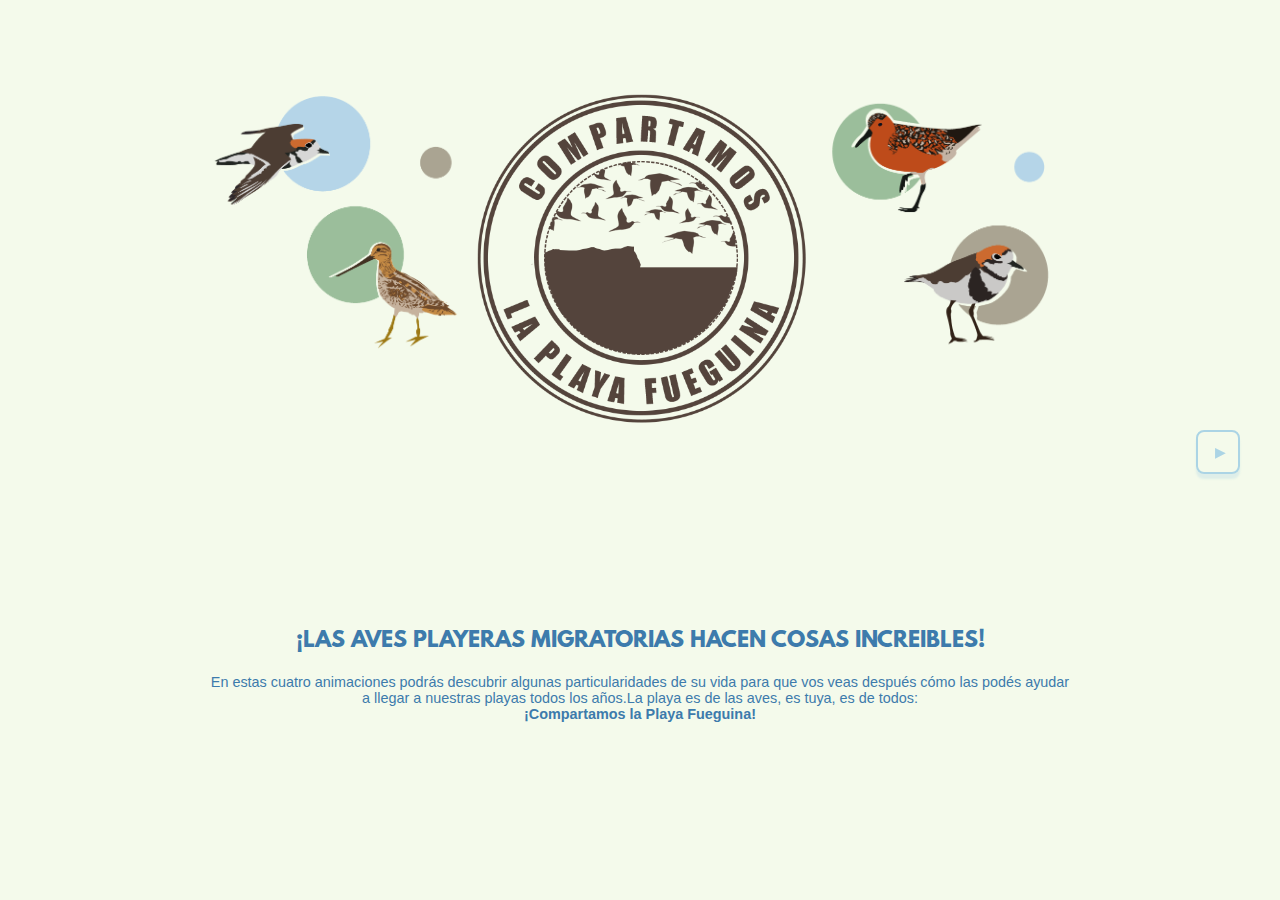
==== index.html @ 64862719 "creada Animacion 03 y fondo de intro" ====
<!DOCTYPE html>
<html>
<head>
	<meta charset="utf-8">
	<meta name="viewport" content="width=device-width, initial-scale=1, user-scalable=no">
	<meta name="authors" content="Ailen Leite, Emilio Arias">
	<meta name="keywords" content="...">
	<meta name="description" content="Compartamos la Playa Fueguina es una campaña impulsada por varias organizaciones que buscan conservar las aves playeras migratorias y sus hábitats.">
	<meta http-equiv="ScreenOrientation" content="autoRotate:disabled">
	<title>CPF</title>
	<link rel="stylesheet" type="text/css" href="css/estilo.css">
	<link rel="stylesheet" type="text/css" href="css/animate.min.css">
</head>
<body>
	<section>
		<div class="boton hov" id="ant" onclick="cambiar(-1)">
			<p>&#x25C0;</p>
		</div>
		<article class="intro mostrar">
			<div class="animacion">
				<img class="logo-prin animate__animated animate__fadeInDown" src="img/logos/01.png">
			</div>
			<div class="info">
				<h2 class="centrado">¡LAS AVES PLAYERAS MIGRATORIAS HACEN COSAS INCREIBLES!</h2>
				<p class="centrado">En estas cuatro animaciones podrás descubrir algunas particularidades de su vida para que vos veas después cómo las podés ayudar a llegar a nuestras playas todos los años.La playa es de las aves, es tuya, es de todos:</br><b>¡Compartamos la Playa Fueguina!</b>
				</p>	
			</div>
		</article>

		<article class="slide">
			<div class="animacion">
				<img src="img/gifs/01.gif">
			</div>
			<div class="info">
				<h2>PLAYAS ESPECIALES PARA LAS AVES PLAYERAS EN RÍO GRANDE.</h2>
				<p class="subtitulo">
					<b>¿CUÁLES SON?</b>
				</p>
				<p>La <b>Punta Popper</b>, el <b>Monumento a los Héroes de Malvinas</b> y la <b>costa norte de la ciudad</b> (desde el Cristo hasta el Barrio YPF).</p>
				<p class="subtitulo">
					<b>¿QUÉ HACEN EN ESE LUGAR?</b>
				</p>
				<p>En Punta Popper y la costa norte tienen sus playas de descanso. Allí <b>reposan</b> el tiempo que dura la marea alta (a veces les toca de día y a veces de noche). En el Monumento Malvinas se <b>alimenta</b>  durante la marea baja.</p>
				
			</div>
		</article>

		<article class="slide">
			<div class="animacion">
				<img src="img/gifs/02.gif">
			</div>
			<div class="info">
				<h2>EL VIAJE DE LAS AVES PLAYERAS MIGRATORIAS.</h2>

				<p class="subtitulo ">
					<b>¿DE DÓNDE VIENEN?</b>
				</p>

				<p>Vienen desde Canadá y Alaska. Recorren más de <b>32 mil kilómetros</b> cada año.</p>

				<p class="subtitulo ">
					<b>DE OCTUBRE A MARZO COMPARTIMOS LA PLAYA</b>
				</p>

				<p>Están con nosotros durante el <b>verano</b>. Cuando comienza el frío tienen que viajar otra vez.</p>
			</div>
		</article>

		<article class="slide">
			<div class="animacion">
				<img src="img/gifs/03.gif">
			</div>
			<div class="info">
				<h2>LA INFLUENCIA DE LAS MAREAS EN EL DÍA DE LAS AVES PLAYERAS.</h2>
				<p class="subtitulo ">
					<b>TIEMPO PARA DESCANSAR</b>
				</p>
				<p>Durante la <b>marea alta</b> buscan lugares cercanos a las zonas de alimentación para <b>descansar</b>. Estas playas son especiales porque les dan <b>protección</b> del viento y tienen suficiente espacio para poder ver si viene algún <b>depredador</b>.			
				</p>

				<p class="subtitulo ">
					<b>TIEMPO PARA COMER</b>
				</p>
				<p>Cuando comienza a <b>bajar la marea</b> se van descubriendo algunos lugares donde abunda el <b>alimento</b>. Deben ir siguiendo la línea del agua ya que donde está todavía mojado es más <b>fácil</b> encontrar el alimento.
				</p>
			</div>
		</article>

		<article class="slide">
			<div class="animacion">
				
			</div>
			<div class="info">
				<h2>ZONA DE ALIMENTACIÓN DE LAS AVES PLAYERAS.</h2>
				<p class="subtitulo">
					<b>LUGARES ESPECIALES PARA COMER</b>
				</p>
				<p>En <b>Punta Popper</b> y el <b>Centro de Interpretación</b> hay lugares donde encuentran alimento pero el principal lugar para comer es todo el <b>intermareal</b> en frente al <b>Monumento de Malvinas</b>.</p>
				<p class="subtitulo">
					<b>¿QUÉ COMEN?</b>
				</p>
				<p>La <b>almeja</b> es la presa que más alimento les proporciona, pero también comen gusanos marinos llamados <b>poliquetos</b>. Los poliquetos y las almejas <b>viven</b> en el <b>lodo blando</b>.</p>
				
			</div>
		</article>

		<article class="slide">
			<div class="redes">
				<h2>PARA TENER EN CUENTA</h2>
				<div class="avisos">
					<div class="listado">
						<p class="subtitulo">
							<b>¿CÓMO AYUDAR EN ESOS LUGARES?</b>
						</p>
						<ul>
							<li><b>N0 CAMINAR POR LA PLAYA DURANTE LA MAREA ALTA.</b></li>
							<li><b>MANTENER SIEMPRE ATADA A TU PERRO (SOBRETODO EN LA PLAYA).</b></li>
						</ul>
					</div>
					<div class="listado">
						<p class="subtitulo">
							<b>EL MOMENTO DE DESCANZAR ES IMPORANTE.</b>
						</p>
						<ul>
							<li><b>CADA INTERRUPCIÓN AL DESCANSO DISMINUYE SUS ENERGIAS PARA EL GRAN VIAJE.</b></li>
						</ul>
					</div>
				</div>
			</div>
		</article>

		<article class="slide">
			<div class="redes">	
				<h2 class="centrado">COMPARTAMOS LA PLAYA FUEGUINA</h2>
				<p>
					Es una campaña impulsada por varias organizaciones que buscan conservar las aves playeras migratorias y sus hábitats.
				</p>
				<div class="logos">
					<img class="logo " src="img/logos/01.png">
					<img class="logo" src="img/logos/02.png">
					<img class="logo" src="img/logos/03.png">
					<img class="logo" src="img/logos/04.png">
				</div>
				<p>Para más información podés seguirnos en las redes sociales de la ONG <b>Estepa Viva</b> o ingresa en la <b>Presentación de Campaña</b>:</p>
				<div class="links">
					<a href="https://www.facebook.com/estepaviva"><img src="img/icon/red01.svg"></a>
					<a href="https://www.instagram.com/estepavivarg"><img src="img/icon/red02.svg"></a>
					<a href="https://www.facebook.com/estepaviva/photos/a.177758172945090/734509267269975/"><img src="img/icon/red03.svg"></a>
				</div>
			</div>
		</article>
		<div class="boton hov mostrar" id="sig" onclick="cambiar(1)">
			<p>&#x25B6;</p>
		</div>
	</section>
	<script type="text/javascript" src="js/slide.js"></script>
	<script type="text/javascript" src="js/touch.js"></script>
</body>
</html>
---- css/estilo.css ----
/*
	Colores Insititucionales
		Azul: rgba(61, 123, 172, 1);
		Celeste: rgba(171, 212, 229, 1);
		Verde: rgba(141, 194, 145, 1);
		Gris Oscuro:rgba(156, 154, 133, 1);
		Gris Claro: rgba(233, 245, 216, 1);
*/

*
	{
		margin: 0;
		padding: 0;
	}

@font-face 
	{
  		font-family: LeagueSpartanBold;
  		src: url(../fonts/LeagueSpartan-Bold.otf);
	}

body
	{
		width: 100%;
		height: 100vh;
		display: flex;
		justify-content: center;
		background-color:rgba(233, 245, 216, 0.5);
	}

div.boton
	{
		position: fixed;
		color:rgba(171, 212, 229, 1);
		border:2px solid rgba(171, 212, 229, 1);
		border-radius: 8px;
		width: 40px;
		height: 40px;
		display: none;
		align-items: center;
		justify-content: center;
		box-shadow: 0 5px 2px 0px rgba(171, 212, 229, 0.3);
		transition: all 0.5s;
		z-index: 5;
	}

div.boton.mostrar
	{
		display: flex;
	}

div#ant
	{
		top:calc(50vh - 20px);
		left: 5px;
	}

div#ant > p
	{
		margin-right: 2px;
	} 

div#sig
	{
		top:calc(50vh - 20px);
		right: 5px;
	}

div#sig > p
	{
		margin-left: 4px;
	}

div.boton:hover, .presionado
	{
		transform: translateY(10px);
		box-shadow: 0 0 5px 0 rgba(171, 212, 229, 0.3);
		transition: all 0.5s;
	}

section
	{
		max-width: 600px;
		width: 100%;
	}

article
	{
		width: 100%;
		min-width: 300px;
		height: 100%;
		color: rgba(61, 123, 172, 1);
		display: none;
	}

article.intro > div.animacion
	{
		background-image: none, none;
	}

article.mostrar
	{
		display: grid;
		grid-template-columns: 1fr;
		grid-template-rows: 1fr 1fr;
	}

div.animacion
	{
		padding: 10px 55px;
		display: flex;
		align-items: flex-end;
		justify-content: center;
	}

div.animacion > img
	{
		width: 100%;
	}

div.info, div.avisos
	{
		display: flex;
		flex-direction: column;
		justify-content: center;
		padding: 10px 55px;
	}

div.avisos
	{
		padding: 10px;
	}

div > h2
	{
		font-family: LeagueSpartanBold;
		margin-bottom: 10px;
		font-size: 0.9em;
	}

div > p
	{
		text-align: left;
		font-family: "Helvetica", sans-serif;
		font-size: 0.8em;
	}

p.subtitulo
	{
		font-family: LeagueSpartanBold;
		margin-top: 10px;
		margin-bottom: 5px;
		font-size: 0.8em;
	}

div.listado
	{
		background-color: rgba(61, 123, 172, 1);
		color: white;
		border-radius: 10px;
		padding: 10px 10px 10px 10px;
		margin: 10px;
	}

div.listado > p.subtitulo
	{
		margin-top: 0;
	}

div > ul
	{
		font-family: "Helvetica", sans-serif;
		font-size: 0.7em;
	}

div > ul > li
	{
		margin-left: 20px;
	}
div.redes
	{
		grid-column: span 1;
		grid-row: span 2;
		padding: 10px 30px;
		display: flex;
		flex-direction: column;
		justify-content: center;
		align-items: center;
	}

div.links
	{
		display: grid;
		grid-template-columns: 1fr 1fr 1fr;
		padding: 10px 0;
		grid-gap: 20px;
	}

div.links a
	{
		display: flex;
		align-items: center;
		text-decoration: none;
		font-family: "Helvetica", sans-serif;
		color: white;
		padding: 10px;
		transition: all 0.5s;
	}

div.links a:hover
	{
		transform: scale(0.9);
		transition: all 0.5s;
	}

div.links a > img
	{
		width: 40px;
		height: 40px;
		align-items: center;
	}

.centrado
	{
		text-align: center;
	}

.logo-prin
	{
		max-width: 400px;
		align-self: flex-end;
	}

div.logos
	{
		margin: 40px 0;
		width: 100%;
		display: grid;
		grid-template-columns: 1fr 1fr;
		grid-template-rows:1fr 1fr;

	}

img.logo
	{
		max-width: 100px;
		align-self: center;
		justify-self:center;
	}

@media screen and (min-width: 900px)
	{
		div#ant
			{
				left: 40px;
			}

		div#sig
			{
				right: 40px;
			}

		section
			{
				max-width: 900px;
				
			}

		article.intro > div.animacion
			{
				background-image: url('../img/fondo/aves01.png'),url('../img/fondo/aves02.png');
				background-repeat: no-repeat, no-repeat;
				background-position: left, right;
				background-size: 300px, 300px;

			}

		article.slide.mostrar
			{
				display: grid;
				grid-template-columns: 1fr 1fr;
				grid-template-rows: 1fr;
			}

		div.animacion
			{
				padding: 10px 20px;
				align-items: center;
				
			}

		div.info
			{
				padding: 10px 20px;
			}

		div.avisos
			{
				flex-direction: row;
			}

		div > h2
			{
				margin-bottom: 20px;
				font-size: 1.3em;
			}

		div > p, div > ul
			{
				font-size: 0.9em;
			}

		div.listado
			{
				margin: 20px;
			}

		div.listado > p.subtitulo
			{
				margin-top: 0;
			}

		p.subtitulo
			{
				font-size: 1em;
				margin-top: 30px;
			}

		div.redes
			{
				grid-column: span 2;
				grid-row: span 1;
			}

		div.logos
			{
				grid-template-columns: 1fr 1fr 1fr 1fr;
				grid-template-rows: 1fr;
			}

		img.logo
			{
				max-width: 150px;
			}
	}
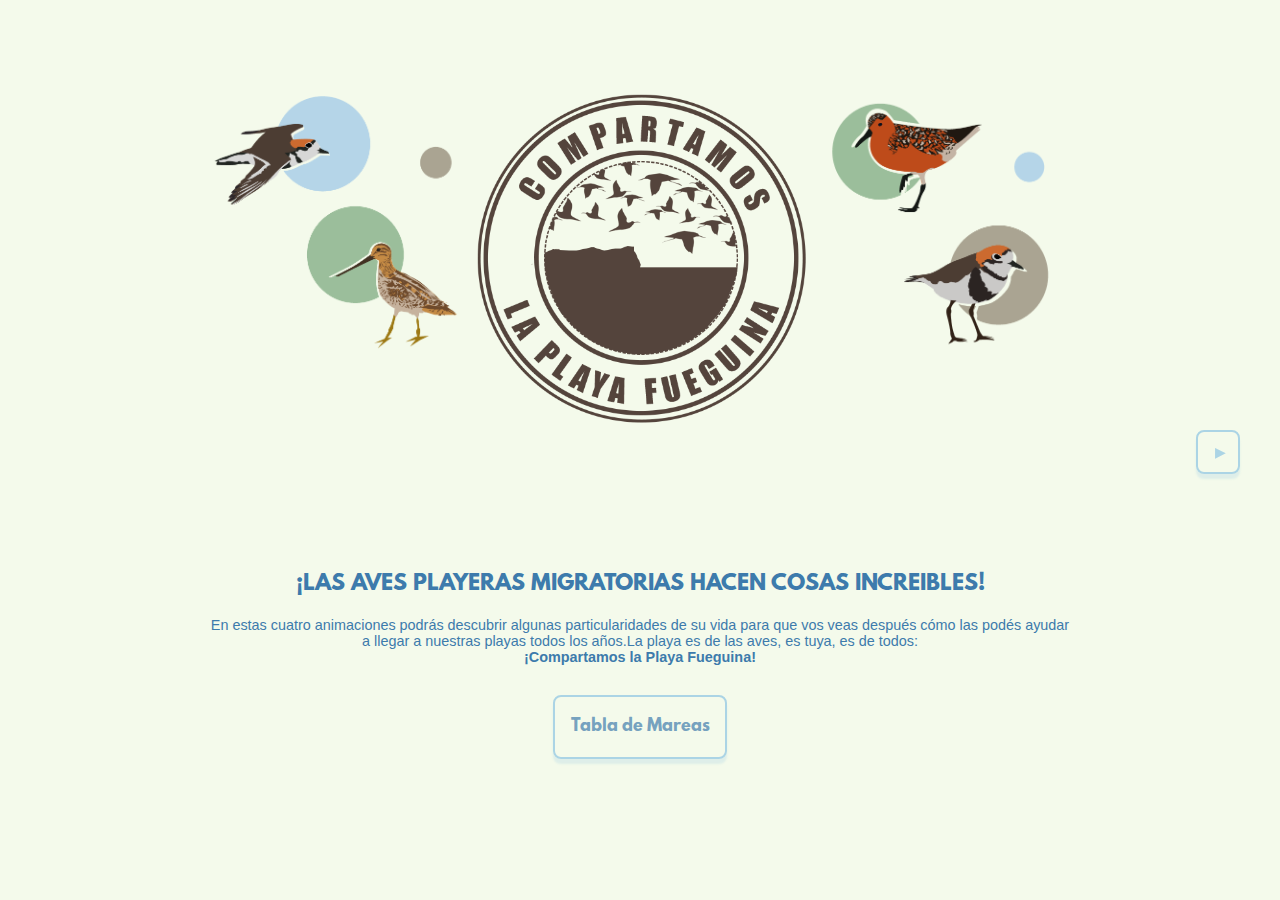
==== commit dd8e11b9: "creado estilo de tabla mareas y finalizacion de logica" ====
--- a/index.html
+++ b/index.html
@@ -4,10 +4,14 @@
 	<meta charset="utf-8">
 	<meta name="viewport" content="width=device-width, initial-scale=1, user-scalable=no">
 	<meta name="authors" content="Ailen Leite, Emilio Arias">
-	<meta name="keywords" content="...">
+	<meta name="keywords" content="Estepa Viva, Aves Playeras Migratorias, Playas Fueguinas, Campaña, Conservar, Habitat">
 	<meta name="description" content="Compartamos la Playa Fueguina es una campaña impulsada por varias organizaciones que buscan conservar las aves playeras migratorias y sus hábitats.">
 	<meta http-equiv="ScreenOrientation" content="autoRotate:disabled">
-	<title>CPF</title>
+	<meta http-equiv="Content-Language" content="es"/>
+	<meta name="Distribution" content="global"/>
+	<meta name="Robots" content="all"/>
+	<title>Compartamos la Playa Fueguina</title>
+	<link rel="icon" href="img/icon/ico32x32.png" type="image/png" sizes="32x32">
 	<link rel="stylesheet" type="text/css" href="css/estilo.css">
 	<link rel="stylesheet" type="text/css" href="css/animate.min.css">
 </head>
@@ -18,12 +22,13 @@
 		</div>
 		<article class="intro mostrar">
 			<div class="animacion">
-				<img class="logo-prin animate__animated animate__fadeInDown" src="img/logos/01.png">
+				<img class="logo-prin animate__animated animate__fadeInDown" src="img/logos/logo.png">
 			</div>
 			<div class="info">
 				<h2 class="centrado">¡LAS AVES PLAYERAS MIGRATORIAS HACEN COSAS INCREIBLES!</h2>
 				<p class="centrado">En estas cuatro animaciones podrás descubrir algunas particularidades de su vida para que vos veas después cómo las podés ayudar a llegar a nuestras playas todos los años.La playa es de las aves, es tuya, es de todos:</br><b>¡Compartamos la Playa Fueguina!</b>
-				</p>	
+				</p>
+				<a href="mareas.html" class="boton hov centrado">Tabla de Mareas</a>	
 			</div>
 		</article>
 
@@ -40,7 +45,7 @@
 				<p class="subtitulo">
 					<b>¿QUÉ HACEN EN ESE LUGAR?</b>
 				</p>
-				<p>En Punta Popper y la costa norte tienen sus playas de descanso. Allí <b>reposan</b> el tiempo que dura la marea alta (a veces les toca de día y a veces de noche). En el Monumento Malvinas se <b>alimenta</b>  durante la marea baja.</p>
+				<p>En Punta Popper y la costa norte tienen sus playas de descanso. Allí <b>reposan</b> el tiempo que dura la marea alta (a veces les toca de día y a veces de noche). En el Monumento Malvinas se <b>alimentan</b>  durante la marea baja.</p>
 				
 			</div>
 		</article>
@@ -88,7 +93,7 @@
 
 		<article class="slide">
 			<div class="animacion">
-				
+				<img src="img/gifs/04.gif">
 			</div>
 			<div class="info">
 				<h2>ZONA DE ALIMENTACIÓN DE LAS AVES PLAYERAS.</h2>
@@ -114,12 +119,12 @@
 						</p>
 						<ul>
 							<li><b>N0 CAMINAR POR LA PLAYA DURANTE LA MAREA ALTA.</b></li>
-							<li><b>MANTENER SIEMPRE ATADA A TU PERRO (SOBRETODO EN LA PLAYA).</b></li>
+							<li><b>MANTENER SIEMPRE ATADO A TU PERRO (SOBRETODO EN LA PLAYA).</b></li>
 						</ul>
 					</div>
 					<div class="listado">
 						<p class="subtitulo">
-							<b>EL MOMENTO DE DESCANZAR ES IMPORANTE.</b>
+							<b>EL MOMENTO DE DESCANSAR ES IMPORANTE.</b>
 						</p>
 						<ul>
 							<li><b>CADA INTERRUPCIÓN AL DESCANSO DISMINUYE SUS ENERGIAS PARA EL GRAN VIAJE.</b></li>
@@ -138,8 +143,12 @@
 				<div class="logos">
 					<img class="logo " src="img/logos/01.png">
 					<img class="logo" src="img/logos/02.png">
-					<img class="logo" src="img/logos/03.png">
+					<img class="logo " src="img/logos/03.png">
 					<img class="logo" src="img/logos/04.png">
+					<img class="logo" src="img/logos/logo.png">
+					<img class="logo" src="img/logos/05.png">
+					<img class="logo" src="img/logos/06.png">
+					<img class="logo" src="img/logos/07.png">
 				</div>
 				<p>Para más información podés seguirnos en las redes sociales de la ONG <b>Estepa Viva</b> o ingresa en la <b>Presentación de Campaña</b>:</p>
 				<div class="links">
--- a/css/estilo.css
+++ b/css/estilo.css
@@ -13,6 +13,19 @@
 		padding: 0;
 	}
 
+iframe
+	{
+		width: 100%;
+		height: 100%;
+		border-radius: 20px;
+		max-height: 300px;
+		max-width: 400px;
+		border: none;
+		margin: 20px;
+		display: flex;
+		align-self: center;
+	}
+
 @font-face 
 	{
   		font-family: LeagueSpartanBold;
@@ -28,7 +41,7 @@
 		background-color:rgba(233, 245, 216, 0.5);
 	}
 
-div.boton
+div.boton, a.boton
 	{
 		position: fixed;
 		color:rgba(171, 212, 229, 1);
@@ -44,6 +57,22 @@
 		z-index: 5;
 	}
 
+a.boton
+	{
+		position: relative;
+		color: rgba(61, 123, 172, 0.7);
+		width: 100%;
+		max-width: 150px;
+		margin: 30px 20px 20px 20px;
+		padding: 10px;
+		display: flex;
+		justify-content: center;
+		align-items: center;
+		align-self: center;
+		text-decoration: none;
+		font-family: LeagueSpartanBold;
+	}
+
 div.boton.mostrar
 	{
 		display: flex;
@@ -71,7 +100,7 @@
 		margin-left: 4px;
 	}
 
-div.boton:hover, .presionado
+div.boton:hover, .presionado, a.boton:hover
 	{
 		transform: translateY(10px);
 		box-shadow: 0 0 5px 0 rgba(171, 212, 229, 0.3);
@@ -233,7 +262,7 @@
 
 div.logos
 	{
-		margin: 40px 0;
+		margin: 10px 0;
 		width: 100%;
 		display: grid;
 		grid-template-columns: 1fr 1fr;
@@ -244,12 +273,14 @@
 img.logo
 	{
 		max-width: 100px;
+		max-height: 100px;
 		align-self: center;
 		justify-self:center;
 	}
 
 @media screen and (min-width: 900px)
 	{
+
 		div#ant
 			{
 				left: 40px;
@@ -341,5 +372,6 @@
 		img.logo
 			{
 				max-width: 150px;
+				max-height: 150px;
 			}
 	}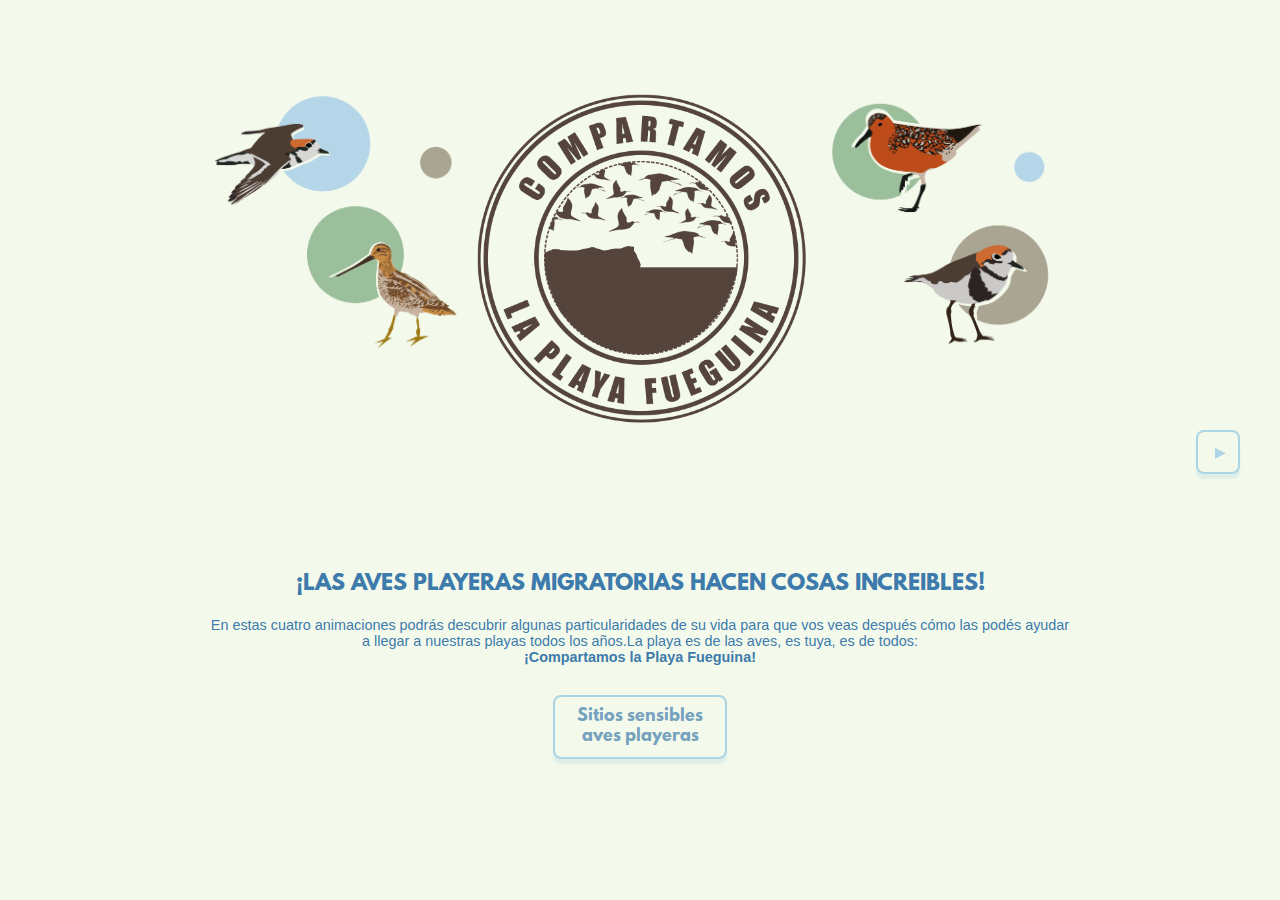
==== commit 65b79d7c: "solo se muestran las pleamar, agregado link a hidrografia naval y cambio de boton en index.html" ====
--- a/index.html
+++ b/index.html
@@ -28,7 +28,7 @@
 				<h2 class="centrado">¡LAS AVES PLAYERAS MIGRATORIAS HACEN COSAS INCREIBLES!</h2>
 				<p class="centrado">En estas cuatro animaciones podrás descubrir algunas particularidades de su vida para que vos veas después cómo las podés ayudar a llegar a nuestras playas todos los años.La playa es de las aves, es tuya, es de todos:</br><b>¡Compartamos la Playa Fueguina!</b>
 				</p>
-				<a href="mareas.html" class="boton hov centrado">Tabla de Mareas</a>	
+				<a href="mareas.html" class="boton hov centrado">Sitios sensibles aves playeras</a>	
 			</div>
 		</article>
 
